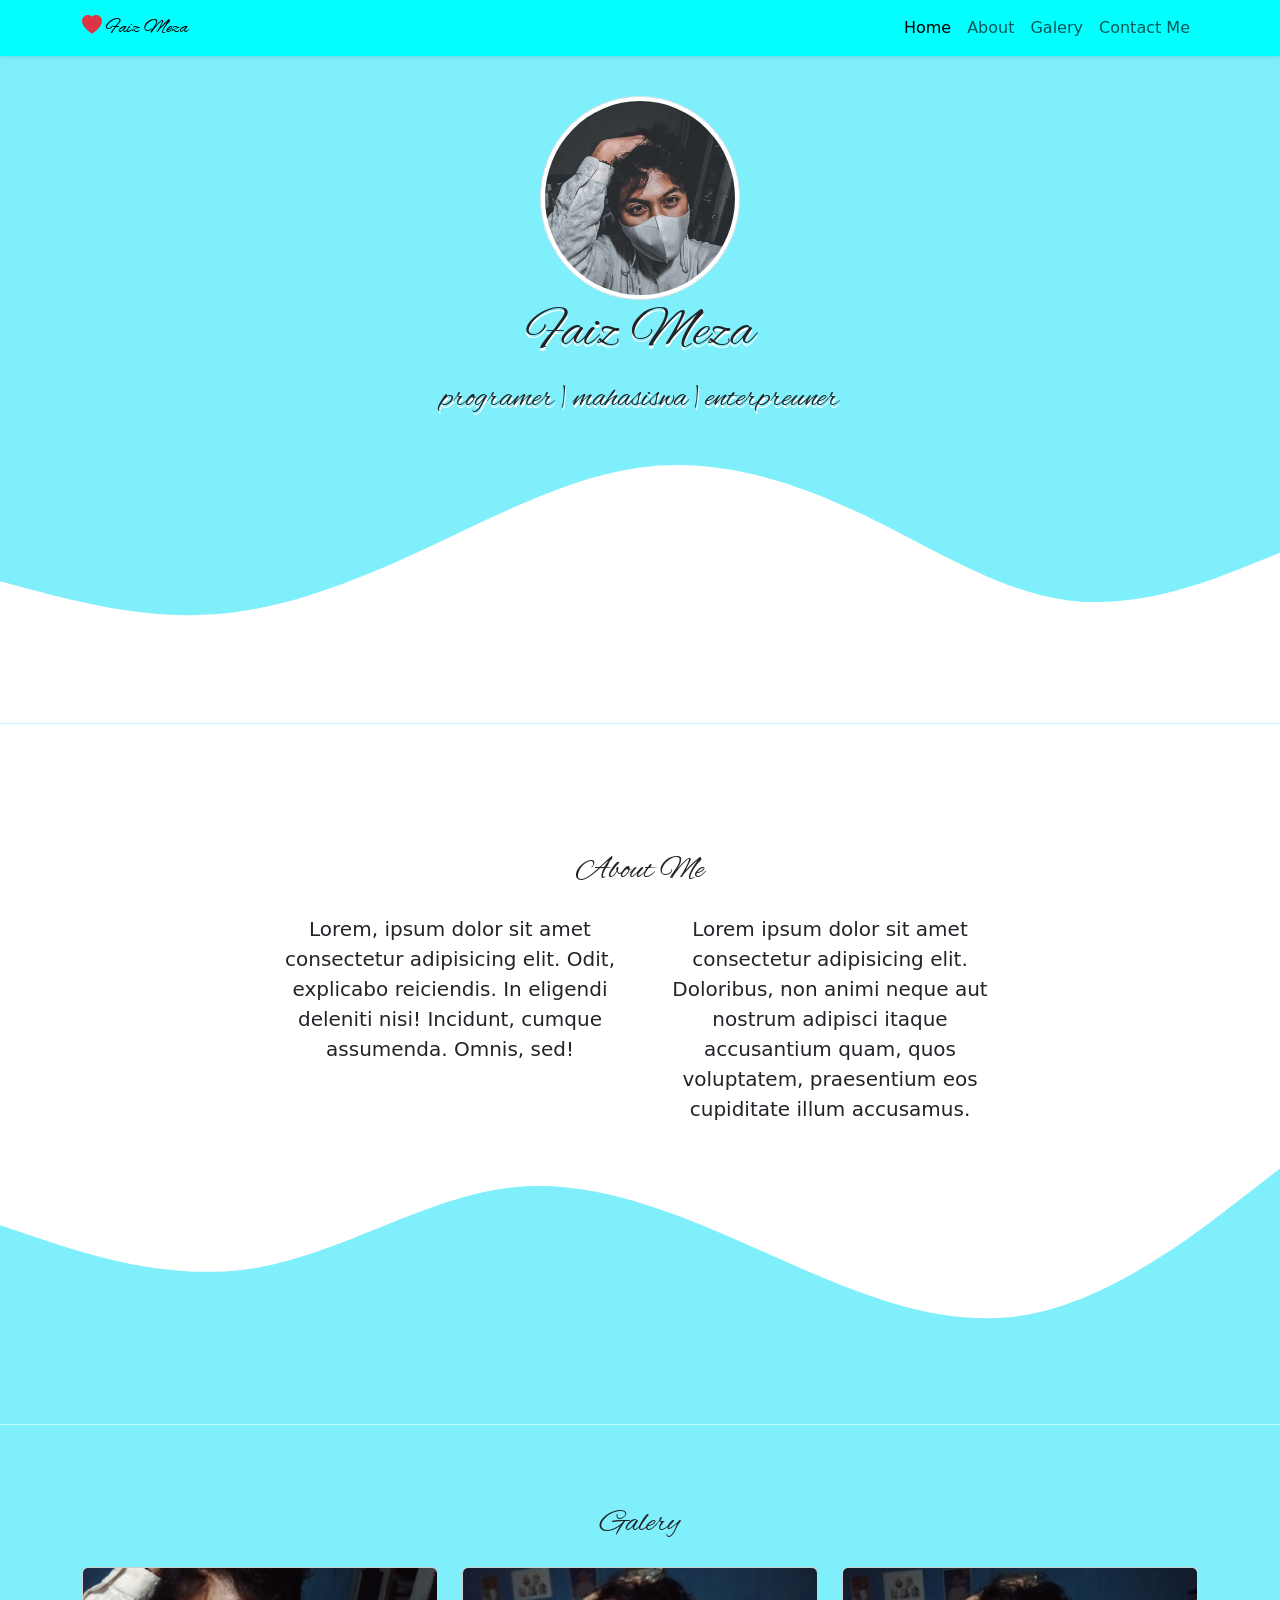
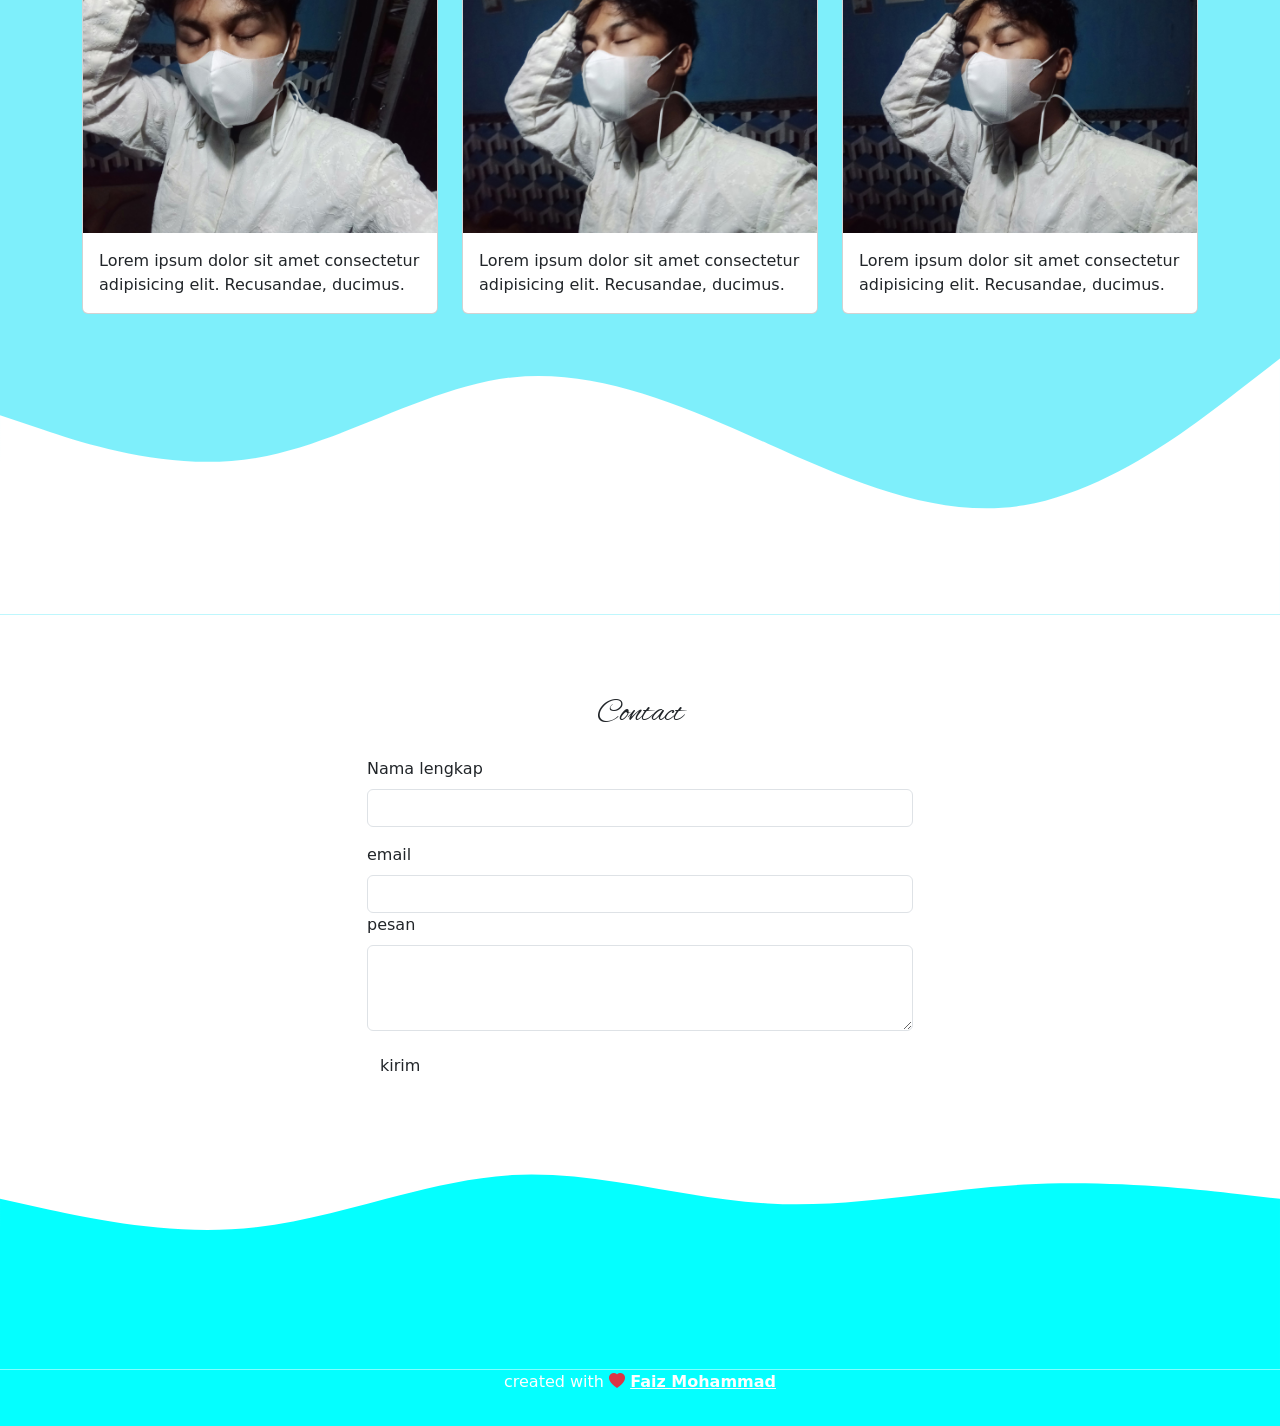
==== index.html @ 8f7512ca "fix kasus" ====
<!DOCTYPE html>
<html lang="en">
  <head>
    <!-- Required meta tags -->
    <meta charset="utf-8" />
    <meta name="viewport" content="width=device-width, initial-scale=1" />

    <!-- Bootstrap CSS -->
    <link href="https://cdn.jsdelivr.net/npm/bootstrap@5.0.2/dist/css/bootstrap.min.css" rel="stylesheet" integrity="sha384-EVSTQN3/azprG1Anm3QDgpJLIm9Nao0Yz1ztcQTwFspd3yD65VohhpuuCOmLASjC" crossorigin="anonymous" />
    <title>boomlie</title>
    <!-- icons -->
    <link rel="stylesheet" href="https://cdn.jsdelivr.net/npm/bootstrap-icons@1.10.5/font/bootstrap-icons.css">
    <!-- my css -->
    <link rel="stylesheet" href="baru.css">
    <link rel="icon" type="image/x-icon" href="img/Faiz Meza 2.png" >
  </head>
  <body id="home">
    <!-- navbar -->
    <nav class="navbar navbar-expand-lg navbar-light shadow-sm fixed-top " style="background-color: rgb(4, 255, 255) " >
      <div class="container">
        <a class="navbar-brand " id="rubah" href="#"><i class="bi bi-heart-fill text-danger"> </i>Faiz Meza</a>
        <button class="navbar-toggler" type="button" data-bs-toggle="collapse" data-bs-target="#navbarNav" aria-controls="navbarNav" aria-expanded="false" aria-label="Toggle navigation">
          <span class="navbar-toggler-icon"></span>
        </button>
        <div class="collapse navbar-collapse " id="navbarNav">
          <ul class="navbar-nav ms-auto  ">
            <li class="nav-item ganti">
              <a class="nav-link active" aria-current="page" href="#home">Home</a>
            </li>
            <li class="nav-item">
              <a class="nav-link" href="#about">About</a>
            </li>
            <li class="nav-item">
              <a class="nav-link" href="#galery">Galery</a>
            </li>
            <li class="nav-item">
              <a class="nav-link" href="#contact">Contact Me</a>
            </li>
          </ul>
        </div>
      </div>
    </nav>
    <!-- akhir navbar -->
    <!-- jambotron -->
    <section class="jumbotron text-center ">
      <a href="">
      <img src="img/faiz-meza.JPG" alt="faiz-meza" style="width: 200px;" class="rounded-circle img-thumbnail ">
      </a>
      <h1 class="display-4">Faiz Meza</h1>
      <p class="lead kata">programer | mahasiswa | enterpreuner</p>
      <svg clxmlns="http://www.w3.org/2000/svg" viewBox="0 0 1440 320"><path fill="#ffffff" fill-opacity="1" d="M0,160L40,170.7C80,181,160,203,240,197.3C320,192,400,160,480,122.7C560,85,640,43,720,32C800,21,880,43,960,80C1040,117,1120,171,1200,181.3C1280,192,1360,160,1400,144L1440,128L1440,320L1400,320C1360,320,1280,320,1200,320C1120,320,1040,320,960,320C880,320,800,320,720,320C640,320,560,320,480,320C400,320,320,320,240,320C160,320,80,320,40,320L0,320Z"></path></svg>
    </section>
    <!-- akhir jambotron -->
    <!-- about -->
    <section id="about">
      <div class="container">
        <div class="row text-center  mb-3 mt-5">
          <div class="col">
            <h2>About Me</h2>
          </div>
        </div>
        <div class="row justify-content-center fs-5 text-center">
          <div class="col-md-4">
            <p>Lorem, ipsum dolor sit amet consectetur adipisicing elit. Odit, explicabo reiciendis. In eligendi deleniti nisi! Incidunt, cumque assumenda. Omnis, sed!</p>
          </div>
          <div class="col-md-4">
            <p>Lorem ipsum dolor sit amet consectetur adipisicing elit. Doloribus, non animi neque aut nostrum adipisci itaque accusantium quam, quos voluptatem, praesentium eos cupiditate illum accusamus.</p>
          </div>
        </div>
        </div>
      </div>
    </section>
    <!-- akhir about -->
    <!-- galery -->
    <svg xmlns="http://www.w3.org/2000/svg" viewBox="0 0 1440 320"><path fill="#7eeffb" fill-opacity="1" d="M0,96L48,112C96,128,192,160,288,144C384,128,480,64,576,53.3C672,43,768,85,864,128C960,171,1056,213,1152,197.3C1248,181,1344,107,1392,69.3L1440,32L1440,320L1392,320C1344,320,1248,320,1152,320C1056,320,960,320,864,320C768,320,672,320,576,320C480,320,384,320,288,320C192,320,96,320,48,320L0,320Z"></path></svg>
    <section id="galery">
      <div class="container">
        <div class="row text-center mb-3">
          <div class="col ms-auto">
            <h2>Galery</h2>
          </div>
        </div>
        <div class="row">
          <div class="col-md-4 mb-3" >
            <div class="card"  >
              <img src="img/1.jpg" class="card-img-top" alt="galer 1">
              <div class="card-body">
                <p class="card-text">Lorem ipsum dolor sit amet consectetur adipisicing elit. Recusandae, ducimus.</p>
              </div>
            </div>
          </div>
          <div class="col-md-4 mb-3">
            <div class="card" >
              <img src="img/2.jpg" class="card-img-top" alt="galer 2">
              <div class="card-body">
                <p class="card-text">Lorem ipsum dolor sit amet consectetur adipisicing elit. Recusandae, ducimus.</p>
              </div>
            </div>
          </div>
          <div class="col-md-4 mb-3">
            <div class="card" >
              <img src="img/3.jpg" class="card-img-top" alt="galer 3">
              <div class="card-body">
                <p class="card-text">Lorem ipsum dolor sit amet consectetur adipisicing elit. Recusandae, ducimus.</p>
              </div>
            </div>
          </div> 
      </div>
    </div>
    </div>      
  </div>
  <svg xmlns="http://www.w3.org/2000/svg" viewBox="0 0 1440 320"><path fill="#fff" fill-opacity="1" d="M0,96L48,112C96,128,192,160,288,144C384,128,480,64,576,53.3C672,43,768,85,864,128C960,171,1056,213,1152,197.3C1248,181,1344,107,1392,69.3L1440,32L1440,320L1392,320C1344,320,1248,320,1152,320C1056,320,960,320,864,320C768,320,672,320,576,320C480,320,384,320,288,320C192,320,96,320,48,320L0,320Z"></path></svg>
    </section>
    <!-- akhir galery -->
    <!-- contact -->    
    <section id="contact">
      <div class="container">
        <div class="row text-center mb-3">
          <div class="col">
            <h2>Contact</h2>
          </div>
        </div>
           <div class="row  justify-content-center">
            <div class="col-md-6">
              <form>
                <div class="mb-3">
                  <label for="name" class="form-label">Nama lengkap</label>
                  <input type="name" class="form-control" id="name" aria-describedby="name">
                </div>
                <div>    
                  <label for="email" class="form-label">email</label>
                  <input type="email" class="form-control" id="email" aria-describedby="email">
                  </div>  
                  <div class="mb-3">
                    <label for="pesan" class="form-label">pesan</label>
                    <textarea class="form-control" id="pesan" rows="3"></textarea>
                  </div>
               <button type="submit" class="btn btn-succes ">kirim</button>
              </form>
            </div>
           </div>
      </div>
      <svg xmlns="http://www.w3.org/2000/svg" viewBox="0 0 1440 320"><path fill= "rgb(4, 255, 255) " fill-opacity="1" d="M0,128L48,138.7C96,149,192,171,288,160C384,149,480,107,576,101.3C672,96,768,128,864,133.3C960,139,1056,117,1152,112C1248,107,1344,117,1392,122.7L1440,128L1440,320L1392,320C1344,320,1248,320,1152,320C1056,320,960,320,864,320C768,320,672,320,576,320C480,320,384,320,288,320C192,320,96,320,48,320L0,320Z"></path></svg>
    </section>
    <!-- akhir contact -->
<!-- footer -->

<footer class="text-white text-center pb-3" style="background-color: rgb(4, 255, 255) ; ">
  <p> created with <i class="bi bi-heart-fill text-danger" ></i> <a href="https://www.instagram.com/faiz_meza02" class="text-white fw-bold">Faiz Mohammad</a></p>
</footer>
<!-- akhir footer -->
    <script src="https://cdn.jsdelivr.net/npm/bootstrap@5.0.2/dist/js/bootstrap.bundle.min.js" integrity="sha384-MrcW6ZMFYlzcLA8Nl+NtUVF0sA7MsXsP1UyJoMp4YLEuNSfAP+JcXn/tWtIaxVXM" crossorigin="anonymous"></script>
  </body>
</html>
---- baru.css ----
/* fonts */
@font-face {
  font-family: "alex_brushregular";
  src: url(fonts/alexbrush-regular-webfont.woff) format("woff");
}
#rubah {
  font-family: "alex_brushregular";
}
.ganti a {
  color: blueviolet;
}

.kata {
  font-family: "alex_brushregular";
  font-size: 2em;
  text-shadow: 1px 3px white;
}
.jumbotron {
  padding-top: 6rem;
  background-color: #7eeffb;
}
.jumbotron h1 {
  font-family: "alex_brushregular";
  text-shadow: 0 3px white;
}
h2 {
  font-family: "alex_brushregular";
}
#galery {
  background: #7eeffb;
  margin-top: 0;
}
section {
  padding-top: 5rem;
}
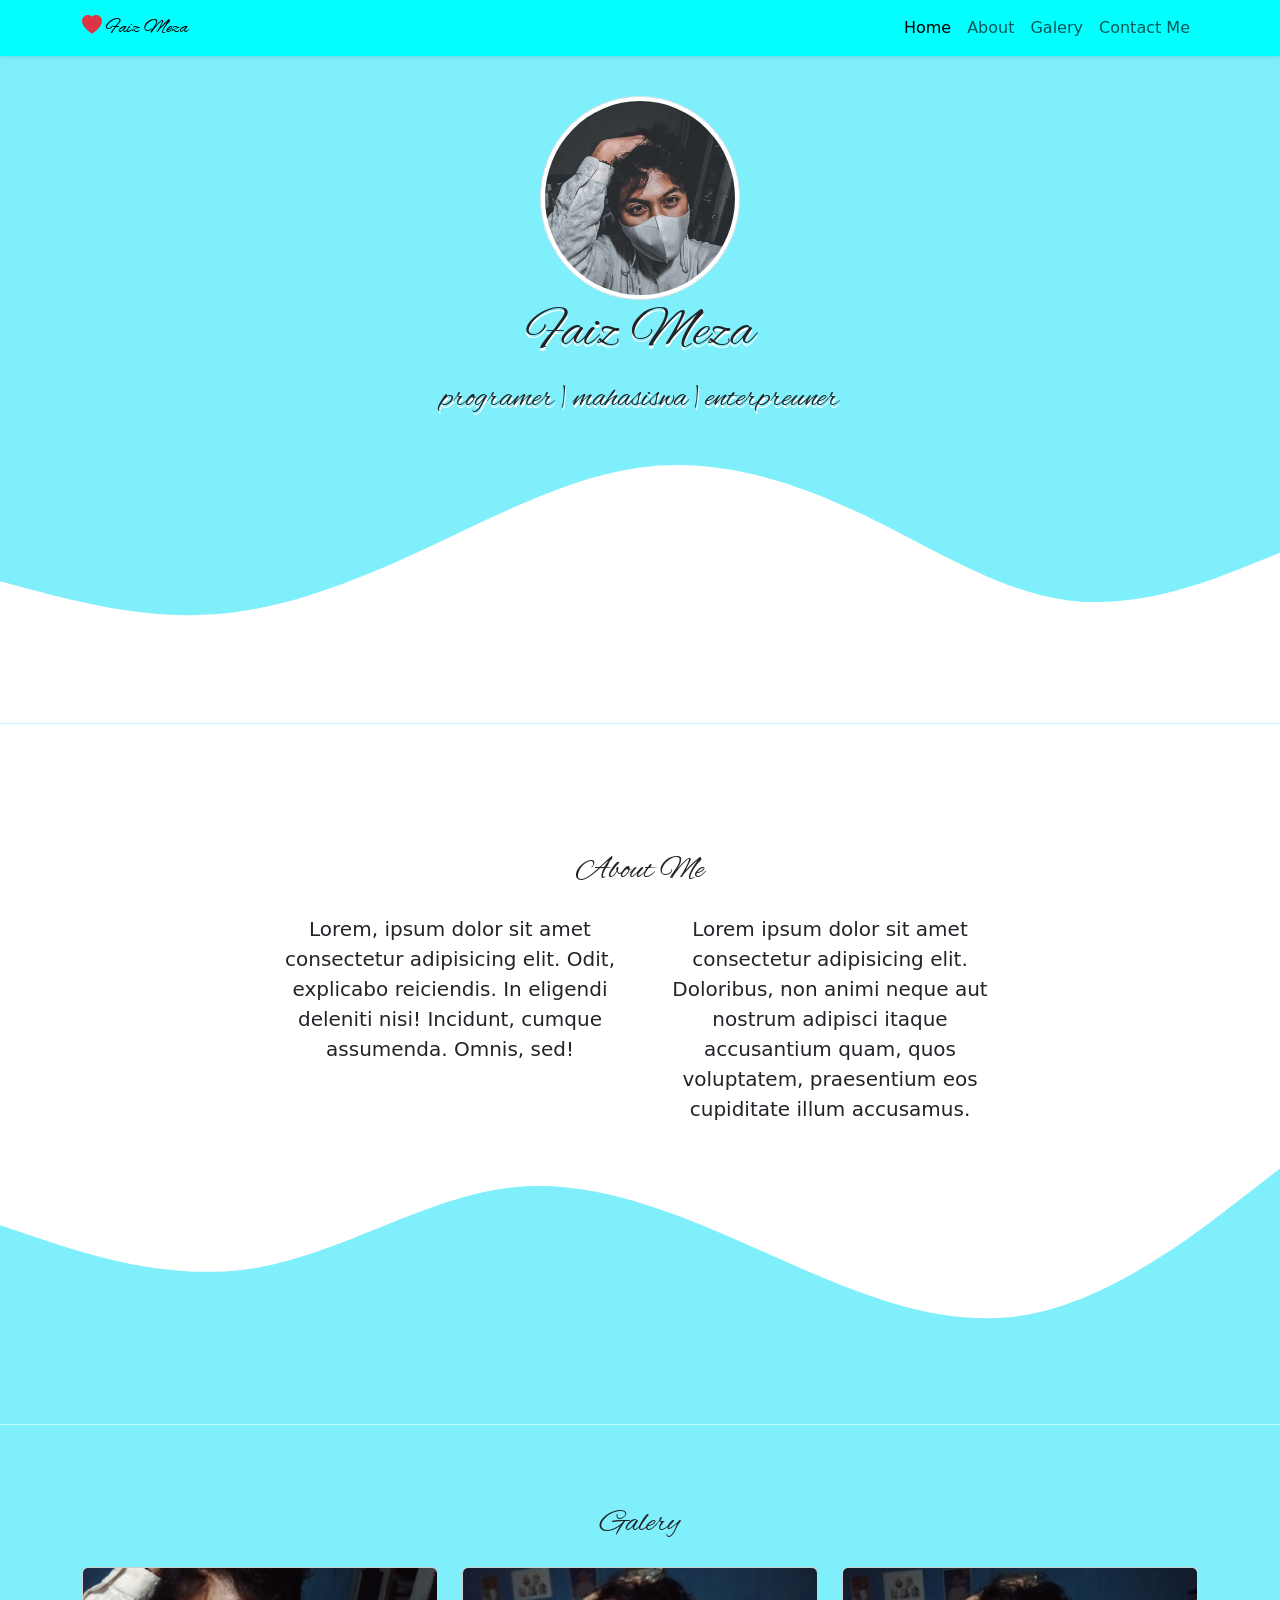
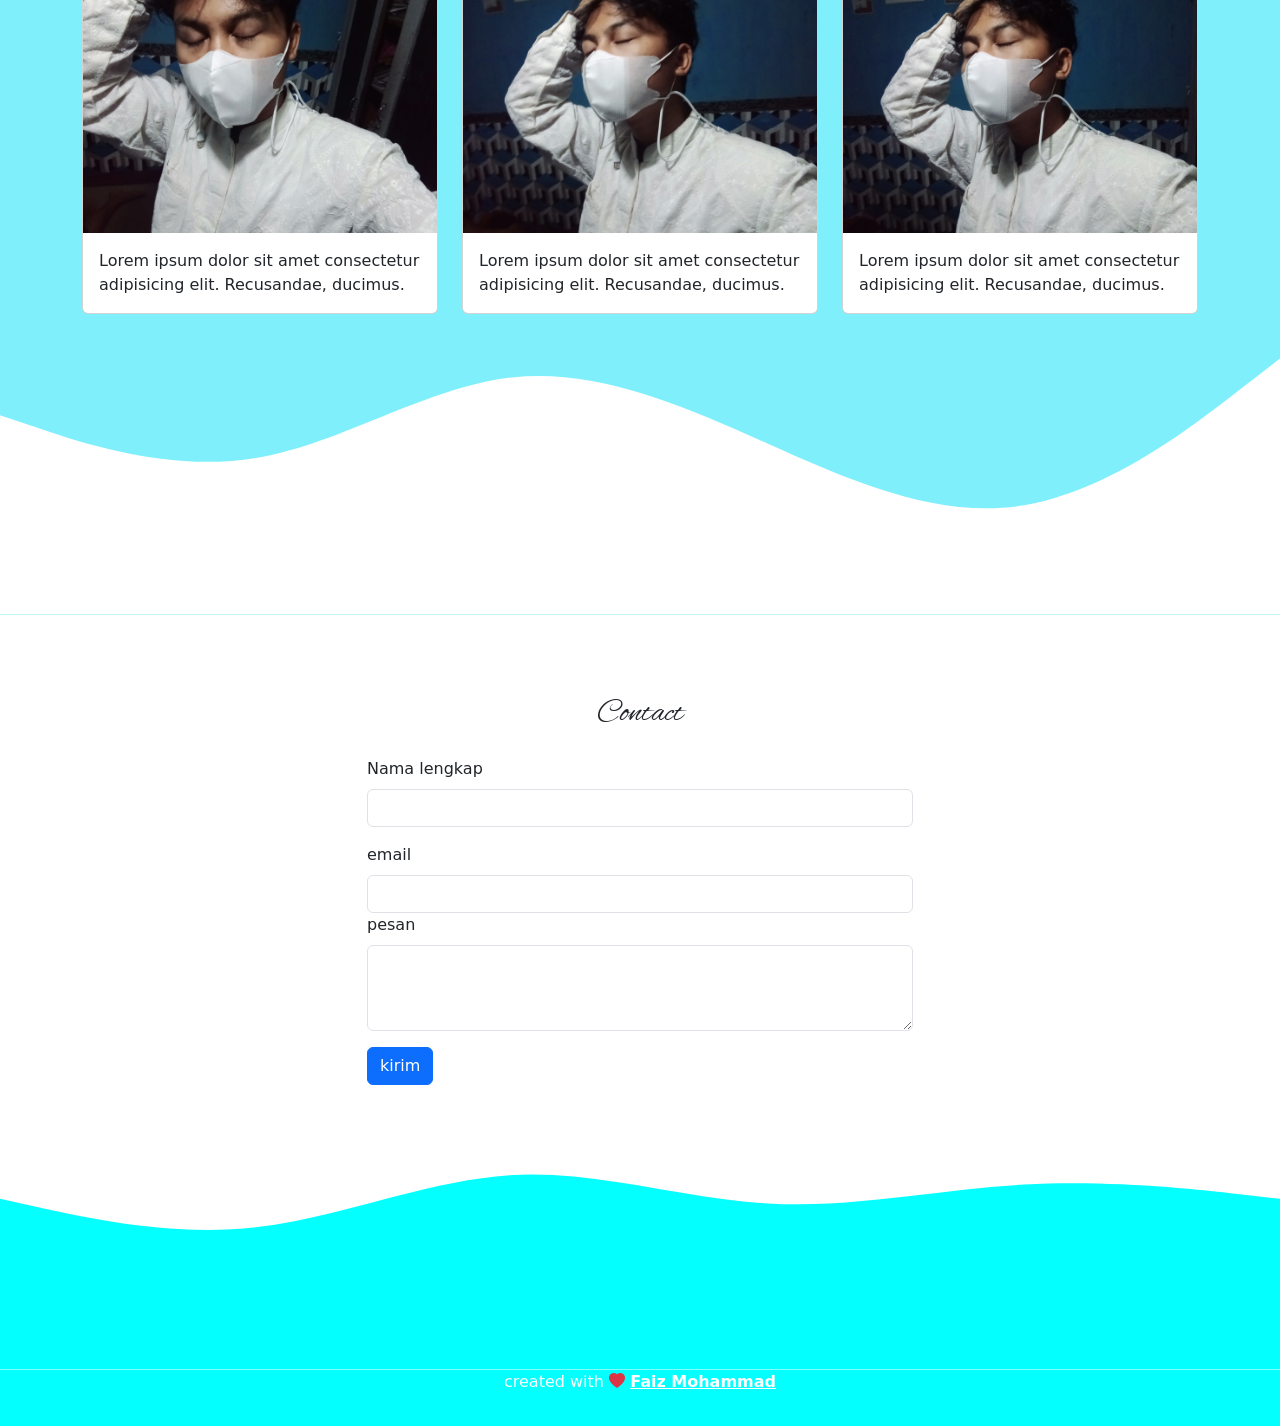
==== commit b034a015: "rubah btn" ====
--- a/index.html
+++ b/index.html
@@ -135,7 +135,7 @@
                     <label for="pesan" class="form-label">pesan</label>
                     <textarea class="form-control" id="pesan" rows="3"></textarea>
                   </div>
-               <button type="submit" class="btn btn-succes ">kirim</button>
+               <button type="submit" class="btn btn-primary ">kirim</button>
               </form>
             </div>
            </div>
